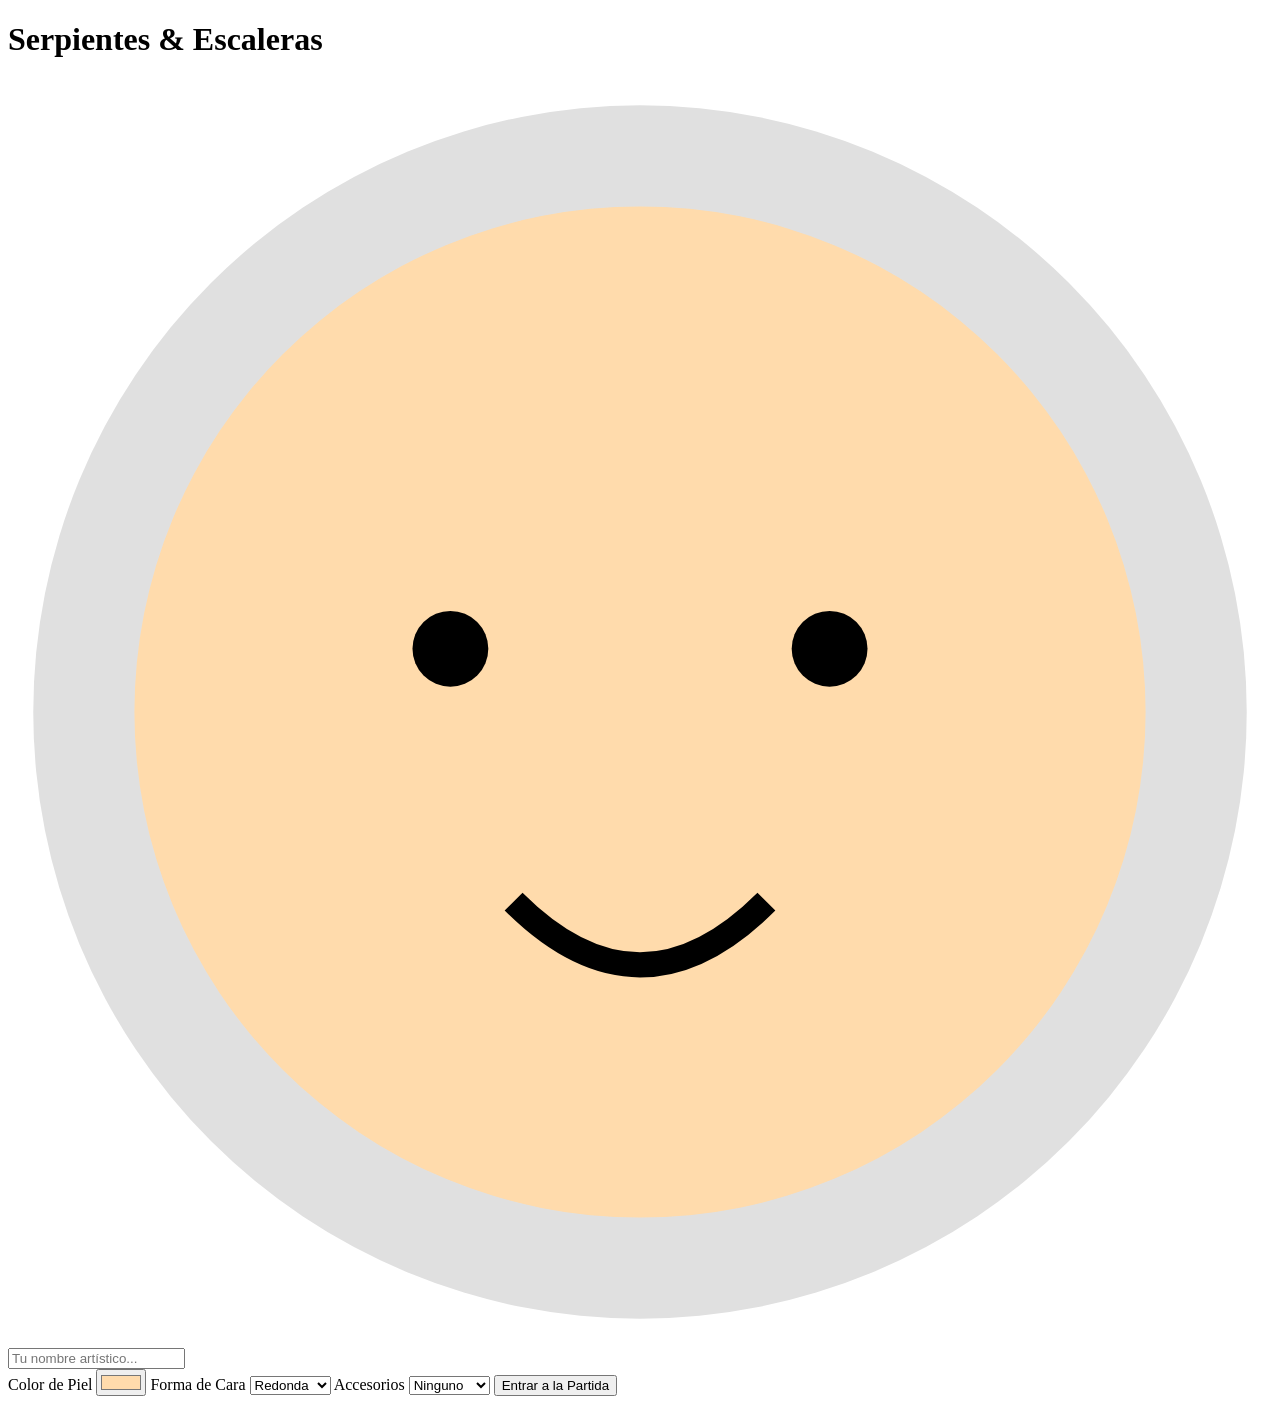
==== static/index.html @ 2a0e3e82 "archivos de frontend, mecánica usada: drag&move" ====
<!DOCTYPE html>
<html lang="es">
<head>
    <meta charset="UTF-8">
    <meta name="viewport" content="width=device-width, initial-scale=1.0">
    <title>Snakes & Ladders - Lobby</title>
    <link rel="stylesheet" href="css/style.css">
</head>
<body>
    <div class="lobby-container">
        <h1>Serpientes & Escaleras</h1>

        <div class="setup-grid">
            <div class="avatar-preview">
                <div id="avatar-svg-container">
                    </div>
                <input type="text" id="player-name" placeholder="Tu nombre artístico..." maxlength="15">
            </div>

            <div class="controls">
                <label>Color de Piel</label>
                <input type="color" id="skin_color" value="#ffdbac">

                <label>Forma de Cara</label>
                <select id="face_shape">
                    <option value="circle">Redonda</option>
                    <option value="square">Cuadrada</option>
                    <option value="rounded">Suave</option>
                </select>

                <label>Accesorios</label>
                <select id="accessory">
                    <option value="none">Ninguno</option>
                    <option value="glasses">Gafas</option>
                    <option value="hat">Sombrero</option>
                    <option value="crown">Corona</option>
                    <option value="graduation">Grado</option>
                </select>

                <button id="btn-join" class="primary-btn">Entrar a la Partida</button>
            </div>
        </div>
    </div>

    <script src="js/api.js"></script>
    <script src="js/avatar-builder.js"></script>
</body>
</html>
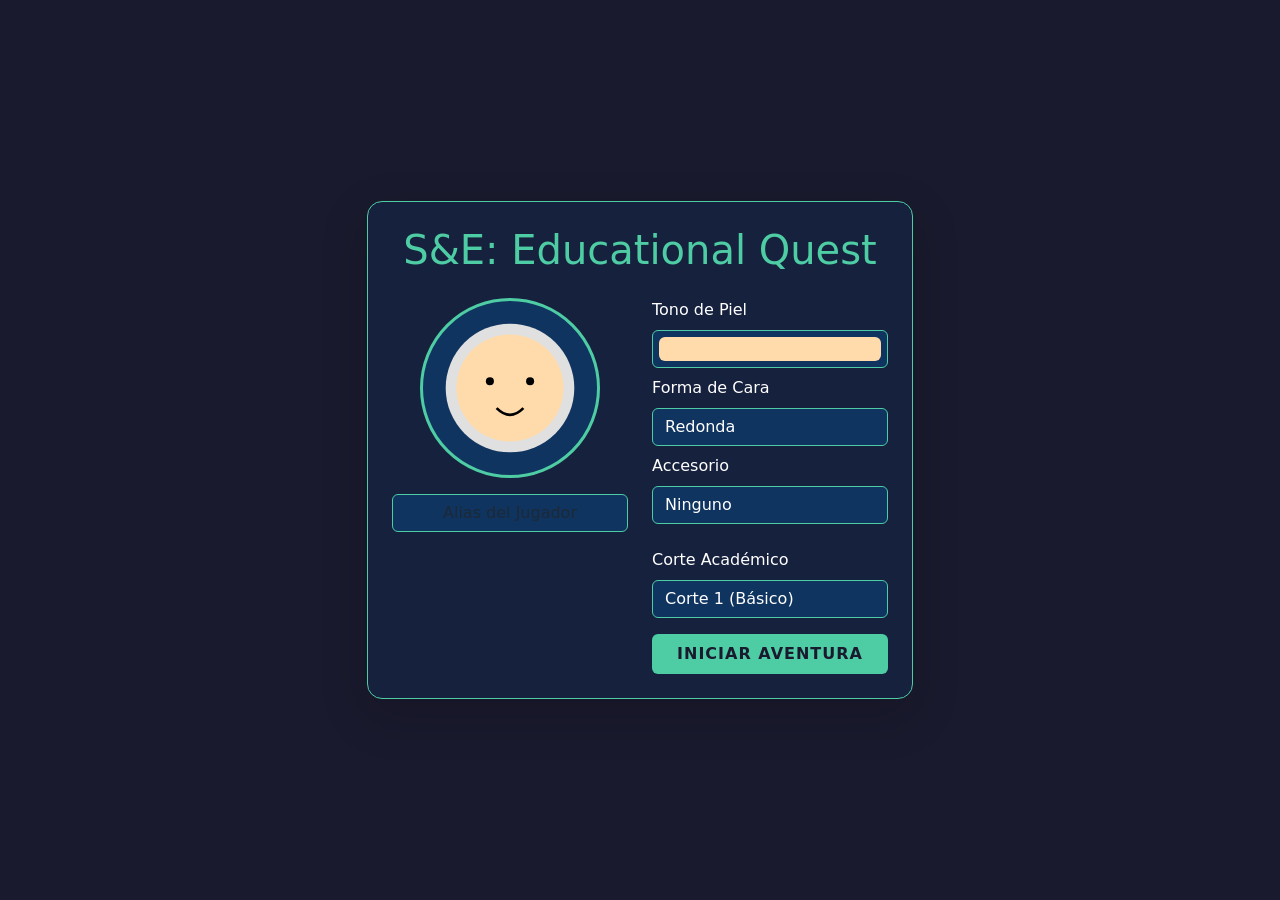
==== commit f731efbb: "htmls modernos" ====
--- a/static/index.html
+++ b/static/index.html
@@ -1,43 +1,66 @@
 <!DOCTYPE html>
 <html lang="es">
+
 <head>
+
     <meta charset="UTF-8">
     <meta name="viewport" content="width=device-width, initial-scale=1.0">
     <title>Snakes & Ladders - Lobby</title>
-    <link rel="stylesheet" href="css/style.css">
+    <link href="https://cdn.jsdelivr.net/npm/bootstrap@5.3.0/dist/css/bootstrap.min.css" rel="stylesheet">
+    <style>
+        body { background: #1a1a2e; color: #fff; min-height: 100vh; display: flex; align-items: center; }
+        .card { background: #16213e; border: 1px solid #4ecca3; border-radius: 15px; color: white; }
+        #avatar-svg-container { background: #0f3460; border-radius: 50%; padding: 20px; border: 3px solid #4ecca3; width: 180px; height: 180px; margin: 0 auto; }
+        .form-control, .form-select { background: #0f3460; border: 1px solid #4ecca3; color: #fff; }
+        .form-control:focus, .form-select:focus { background: #16213e; color: #fff; border-color: #4ecca3; box-shadow: 0 0 10px #4ecca3; }
+        .btn-gaming { background: #4ecca3; color: #1a1a2e; font-weight: bold; border: none; text-transform: uppercase; letter-spacing: 1px; }
+        .btn-gaming:hover { background: #45b393; color: #fff; }
+    </style>
 </head>
 <body>
-    <div class="lobby-container">
-        <h1>Serpientes & Escaleras</h1>
 
-        <div class="setup-grid">
-            <div class="avatar-preview">
-                <div id="avatar-svg-container">
+    <div class="container">
+        <div class="row justify-content-center">
+            <div class="col-md-8 col-lg-6">
+                <div class="card shadow-lg p-4">
+                    <h1 class="text-center mb-4" style="color: #4ecca3;">S&E: Educational Quest</h1>
+
+                    <div class="row g-4">
+                        <div class="col-md-6 text-center">
+                            <div id="avatar-svg-container" class="mb-3 d-flex align-items-center">
+                                </div>
+                            <input type="text" id="player-name" class="form-control text-center" placeholder="Alias del Jugador">
+                        </div>
+
+                        <div class="col-md-6">
+                            <label class="form-label">Tono de Piel</label>
+                            <input type="color" class="form-control form-control-color w-100 mb-2" id="skin_color" value="#ffdbac">
+
+                            <label class="form-label">Forma de Cara</label>
+                            <select id="face_shape" class="form-select mb-2">
+                                <option value="circle">Redonda</option>
+                                <option value="square">Cuadrada</option>
+                                <option value="rounded">Suave</option>
+                            </select>
+
+                            <label class="form-label">Accesorio</label>
+                            <select id="accessory" class="form-select mb-4">
+                                <option value="none">Ninguno</option>
+                                <option value="glasses">Gafas Pro</option>
+                                <option value="hat">Sombrero</option>
+                                <option value="crown">Corona</option>
+                                <option value="graduation">Grado</option>
+                            </select>
+                            <label class="form-label">Corte Académico</label>
+                            <select id="academic_cut" class="form-select mb-3">
+                                <option value="1">Corte 1 (Básico)</option>
+                                <option value="2">Corte 2 (Intermedio)</option>
+                                <option value="3">Corte 3 (Avanzado)</option>
+                            </select>
+                            <button id="btn-join" class="btn btn-gaming w-100 py-2">Iniciar Aventura</button>
+                        </div>
                     </div>
-                <input type="text" id="player-name" placeholder="Tu nombre artístico..." maxlength="15">
-            </div>
-
-            <div class="controls">
-                <label>Color de Piel</label>
-                <input type="color" id="skin_color" value="#ffdbac">
-
-                <label>Forma de Cara</label>
-                <select id="face_shape">
-                    <option value="circle">Redonda</option>
-                    <option value="square">Cuadrada</option>
-                    <option value="rounded">Suave</option>
-                </select>
-
-                <label>Accesorios</label>
-                <select id="accessory">
-                    <option value="none">Ninguno</option>
-                    <option value="glasses">Gafas</option>
-                    <option value="hat">Sombrero</option>
-                    <option value="crown">Corona</option>
-                    <option value="graduation">Grado</option>
-                </select>
-
-                <button id="btn-join" class="primary-btn">Entrar a la Partida</button>
+                </div>
             </div>
         </div>
     </div>
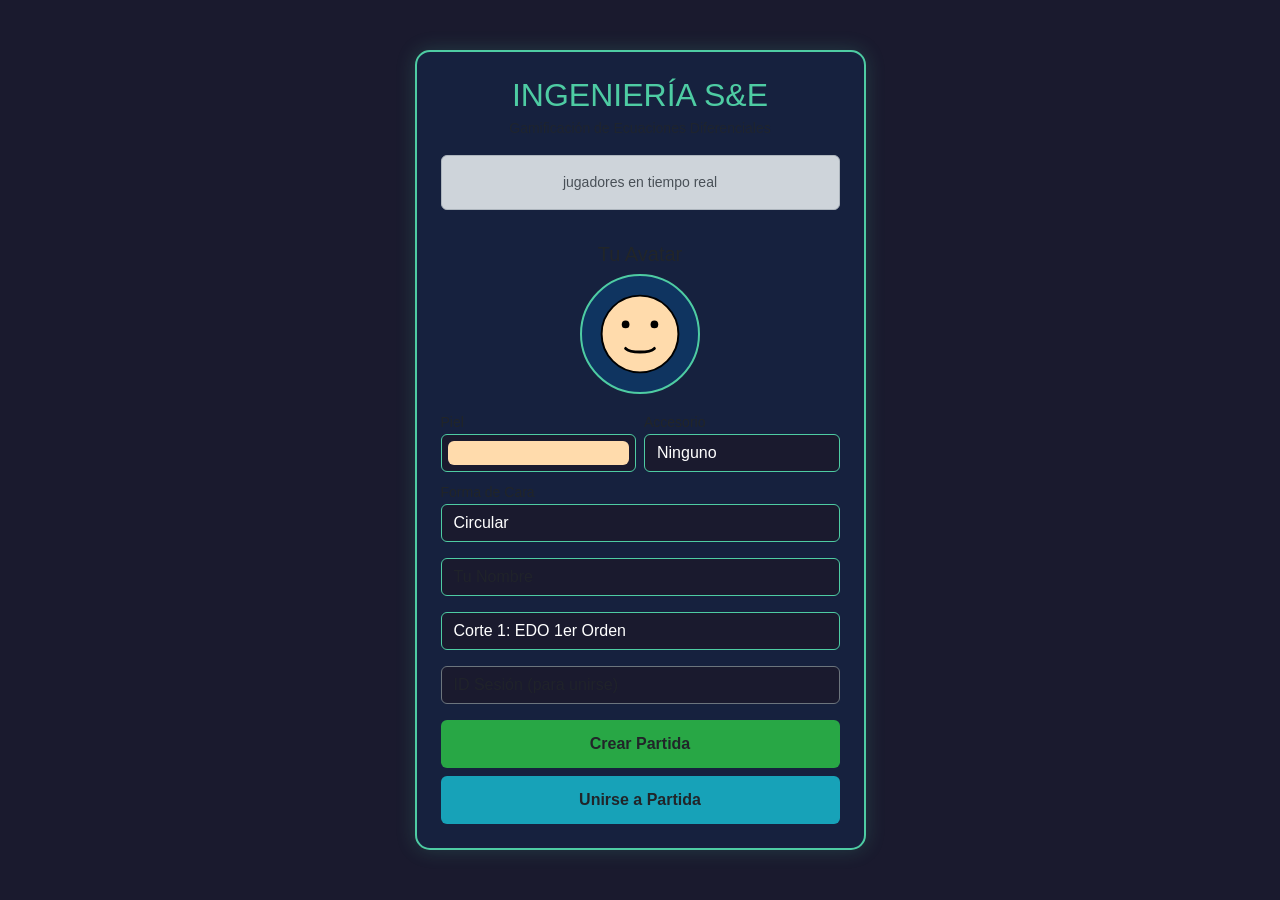
==== commit 8b3f2402: "botones unirse y crear session" ====
--- a/static/index.html
+++ b/static/index.html
@@ -1,71 +1,276 @@
 <!DOCTYPE html>
+
 <html lang="es">
-
 <head>
-
     <meta charset="UTF-8">
-    <meta name="viewport" content="width=device-width, initial-scale=1.0">
-    <title>Snakes & Ladders - Lobby</title>
-    <link href="https://cdn.jsdelivr.net/npm/bootstrap@5.3.0/dist/css/bootstrap.min.css" rel="stylesheet">
-    <style>
-        body { background: #1a1a2e; color: #fff; min-height: 100vh; display: flex; align-items: center; }
-        .card { background: #16213e; border: 1px solid #4ecca3; border-radius: 15px; color: white; }
-        #avatar-svg-container { background: #0f3460; border-radius: 50%; padding: 20px; border: 3px solid #4ecca3; width: 180px; height: 180px; margin: 0 auto; }
-        .form-control, .form-select { background: #0f3460; border: 1px solid #4ecca3; color: #fff; }
-        .form-control:focus, .form-select:focus { background: #16213e; color: #fff; border-color: #4ecca3; box-shadow: 0 0 10px #4ecca3; }
-        .btn-gaming { background: #4ecca3; color: #1a1a2e; font-weight: bold; border: none; text-transform: uppercase; letter-spacing: 1px; }
-        .btn-gaming:hover { background: #45b393; color: #fff; }
-    </style>
+    <title>S&E: Ecuaciones Diferenciales - Lobby</title>
+    <meta name="viewport" content="width=device-width, initial-scale=1">
+
+<link href="https://cdn.jsdelivr.net/npm/bootstrap@5.3.0/dist/css/bootstrap.min.css" rel="stylesheet">
+
+<style>
+    body {
+        background: #1a1a2e;
+        color: #fff;
+        font-family: 'Segoe UI', sans-serif;
+        min-height: 100vh;
+        display: flex;
+        align-items: center;
+    }
+
+    .card-custom {
+        background: #16213e;
+        border: 2px solid #4ecca3;
+        border-radius: 15px;
+        box-shadow: 0 0 20px rgba(78, 204, 163, 0.2);
+    }
+
+    #avatar-preview {
+        width: 120px;
+        height: 120px;
+        margin: 0 auto;
+        background: #0f3460;
+        border-radius: 50%;
+        padding: 10px;
+        border: 2px solid #4ecca3;
+        display: flex;
+        align-items: center;
+        justify-content: center;
+    }
+
+    .form-control, .form-select {
+        background: #1a1a2e;
+        border: 1px solid #4ecca3;
+        color: white;
+    }
+
+    .form-control:focus, .form-select:focus {
+        background: #1a1a2e;
+        color: white;
+        border-color: #e94560;
+        box-shadow: none;
+    }
+
+    .btn-custom {
+        font-weight: bold;
+        padding: 12px;
+    }
+
+    .btn-create {
+        background: #28a745;
+        border: none;
+    }
+
+    .btn-join {
+        background: #17a2b8;
+        border: none;
+    }
+
+    .session-box {
+        background: #0f3460;
+        border-radius: 10px;
+        padding: 10px;
+        margin-top: 10px;
+    }
+
+    .copy-btn {
+        cursor: pointer;
+    }
+</style>
+
+
 </head>
+
 <body>
-
-    <div class="container">
-        <div class="row justify-content-center">
-            <div class="col-md-8 col-lg-6">
-                <div class="card shadow-lg p-4">
-                    <h1 class="text-center mb-4" style="color: #4ecca3;">S&E: Educational Quest</h1>
-
-                    <div class="row g-4">
-                        <div class="col-md-6 text-center">
-                            <div id="avatar-svg-container" class="mb-3 d-flex align-items-center">
-                                </div>
-                            <input type="text" id="player-name" class="form-control text-center" placeholder="Alias del Jugador">
-                        </div>
-
-                        <div class="col-md-6">
-                            <label class="form-label">Tono de Piel</label>
-                            <input type="color" class="form-control form-control-color w-100 mb-2" id="skin_color" value="#ffdbac">
-
-                            <label class="form-label">Forma de Cara</label>
-                            <select id="face_shape" class="form-select mb-2">
-                                <option value="circle">Redonda</option>
-                                <option value="square">Cuadrada</option>
-                                <option value="rounded">Suave</option>
-                            </select>
-
-                            <label class="form-label">Accesorio</label>
-                            <select id="accessory" class="form-select mb-4">
-                                <option value="none">Ninguno</option>
-                                <option value="glasses">Gafas Pro</option>
-                                <option value="hat">Sombrero</option>
-                                <option value="crown">Corona</option>
-                                <option value="graduation">Grado</option>
-                            </select>
-                            <label class="form-label">Corte Académico</label>
-                            <select id="academic_cut" class="form-select mb-3">
-                                <option value="1">Corte 1 (Básico)</option>
-                                <option value="2">Corte 2 (Intermedio)</option>
-                                <option value="3">Corte 3 (Avanzado)</option>
-                            </select>
-                            <button id="btn-join" class="btn btn-gaming w-100 py-2">Iniciar Aventura</button>
-                        </div>
-                    </div>
-                </div>
-            </div>
+<div class="container">
+    <div class="row justify-content-center">
+        <div class="col-12 col-md-5">
+
+
+        <div class="card card-custom p-4">
+
+            <h2 class="text-center mb-1" style="color:#4ecca3;">INGENIERÍA S&E</h2>
+            <p class="text-center small text-muted mb-3">
+                Gamificación de Ecuaciones Diferenciales
+            </p>
+
+            <div class="alert alert-dark text-center small">
+                jugadores en tiempo real
+            </div>
+
+            <!-- Avatar -->
+            <h5 class="text-center mt-3">Tu Avatar</h5>
+            <div id="avatar-preview" class="mb-3">
+                <div id="avatar-svg-container"></div>
+            </div>
+
+            <!-- Config -->
+            <div class="row g-2 mb-3">
+                <div class="col-6">
+                    <label class="small">Piel</label>
+                    <input type="color" id="skin_color" class="form-control form-control-color w-100" value="#ffdbac">
+                </div>
+                <div class="col-6">
+                    <label class="small">Accesorio</label>
+                    <select id="accessory" class="form-select small">
+                        <option value="none">Ninguno</option>
+                        <option value="glasses">Gafas</option>
+                        <option value="hat">Gorra</option>
+                        <option value="crown">Corona</option>
+                        <option value="graduation">Birrete</option>
+                    </select>
+                </div>
+
+                <div class="col-12">
+                    <label class="small">Forma de Cara</label>
+                    <select id="face_shape" class="form-select">
+                        <option value="circle">Circular</option>
+                        <option value="square">Cuadrada</option>
+                        <option value="rounded">Redondeada</option>
+                    </select>
+                </div>
+            </div>
+
+            <!-- Datos -->
+            <div class="mb-3">
+                <input type="text" id="player-name" maxlength="20" class="form-control custom-placeholder" placeholder="Tu Nombre">
+            </div>
+
+            <div class="mb-3">
+                <select id="academic_cut" class="form-select">
+                    <option value="1">Corte 1: EDO 1er Orden</option>
+                    <option value="2">Corte 2: Orden Superior</option>
+                    <option value="3">Corte 3: Laplace</option>
+                </select>
+            </div>
+
+            <!-- Join -->
+            <div class="mb-3">
+                <input type="text" id="session-id-input" class="form-control border-secondary"
+                       placeholder="ID Sesión (para unirse)">
+            </div>
+
+            <!-- Botones -->
+            <div class="d-grid gap-2">
+                <button id="btn-create" class="btn btn-create btn-custom">
+                    Crear Partida
+                </button>
+
+                <button id="btn-join" class="btn btn-join btn-custom">
+                    Unirse a Partida
+                </button>
+            </div>
+
+            <!-- Session Info -->
+            <div id="session-info" class="text-center mt-3 d-none">
+                <small>ID de sesión:</small>
+                <div class="session-box d-flex justify-content-between align-items-center">
+                    <span id="session-id-display"></span>
+                    <button id="copy-session" class="btn btn-sm btn-outline-light copy-btn">Copiar</button>
+                </div>
+            </div>
+
         </div>
     </div>
-
-    <script src="js/api.js"></script>
-    <script src="js/avatar-builder.js"></script>
+</div>
+
+</div>
+
+<!-- Scripts (orden correcto) -->
+
+<script src="js/avatar-builder.js"></script>
+
+<script src="js/api.js"></script>
+
+<script>
+const nameInput = document.getElementById('player-name');
+const sessionInput = document.getElementById('session-id-input');
+
+const btnCreate = document.getElementById('btn-create');
+const btnJoin = document.getElementById('btn-join');
+
+function setLoading(btn, state, text="Procesando...") {
+    btn.disabled = state;
+    btn.innerText = state ? text : btn.dataset.original;
+}
+
+btnCreate.dataset.original = btnCreate.innerText;
+btnJoin.dataset.original = btnJoin.innerText;
+
+btnCreate.addEventListener('click', async () => {
+    const name = nameInput.value.trim();
+    const cut = document.getElementById('academic_cut').value;
+
+    if (!name) return alert("Ingresa tu nombre");
+
+    setLoading(btnCreate, true);
+
+    try {
+        const session = await api.createSession();
+
+        document.getElementById('session-info').classList.remove('d-none');
+        document.getElementById('session-id-display').innerText = session.session_id;
+
+        const playerData = {
+            player_id: crypto.randomUUID(),
+            session_id: session.session_id,
+            name,
+            order: 1,
+            avatar: avatarConfig,
+            position: 1,
+            is_active: true
+        };
+
+        sessionStorage.setItem('current_player', JSON.stringify(playerData));
+        await api.joinGame(session.session_id, playerData);
+
+        window.location.href = `game.html?session=${session.session_id}&cut=${cut}`;
+
+    } catch (e) {
+        alert("Error creando sesión");
+    }
+
+    setLoading(btnCreate, false);
+});
+
+btnJoin.addEventListener('click', async () => {
+    const name = nameInput.value.trim();
+    const sessionId = sessionInput.value.trim();
+    const cut = document.getElementById('academic_cut').value;
+
+    if (!name || !sessionId) return alert("Nombre e ID requeridos");
+
+    setLoading(btnJoin, true);
+
+    try {
+        const playerData = {
+            player_id: crypto.randomUUID(),
+            session_id: sessionId,
+            name,
+            order: 2,
+            avatar: avatarConfig,
+            position: 1,
+            is_active: true
+        };
+
+        sessionStorage.setItem('current_player', JSON.stringify(playerData));
+        await api.joinGame(sessionId, playerData);
+
+        window.location.href = `game.html?session=${sessionId}&cut=${cut}`;
+
+    } catch (e) {
+        alert("Error al unirse");
+    }
+
+    setLoading(btnJoin, false);
+});
+
+document.getElementById('copy-session').addEventListener('click', () => {
+    const text = document.getElementById('session-id-display').innerText;
+    navigator.clipboard.writeText(text);
+    alert("ID copiado");
+});
+</script>
+
 </body>
-</html>+</html>
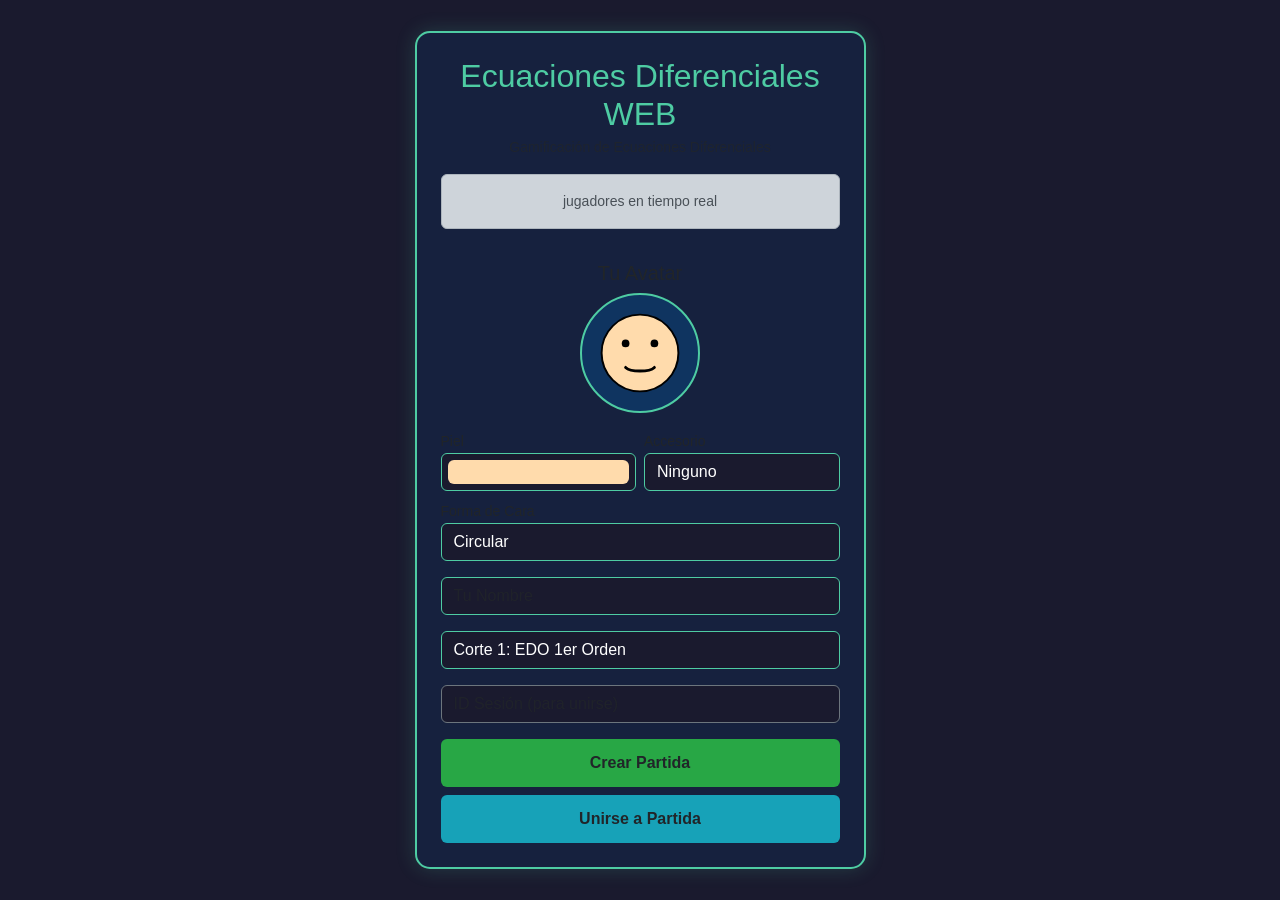
==== commit 629df6f8: "cambiar nombre de web" ====
--- a/static/index.html
+++ b/static/index.html
@@ -3,7 +3,7 @@
 <html lang="es">
 <head>
     <meta charset="UTF-8">
-    <title>S&E: Ecuaciones Diferenciales - Lobby</title>
+    <title>Ecuaciones Diferenciales - Lobby</title>
     <meta name="viewport" content="width=device-width, initial-scale=1">
 
 <link href="https://cdn.jsdelivr.net/npm/bootstrap@5.3.0/dist/css/bootstrap.min.css" rel="stylesheet">
@@ -89,7 +89,7 @@
 
         <div class="card card-custom p-4">
 
-            <h2 class="text-center mb-1" style="color:#4ecca3;">INGENIERÍA S&E</h2>
+            <h2 class="text-center mb-1" style="color:#4ecca3;">Ecuaciones Diferenciales WEB</h2>
             <p class="text-center small text-muted mb-3">
                 Gamificación de Ecuaciones Diferenciales
             </p>
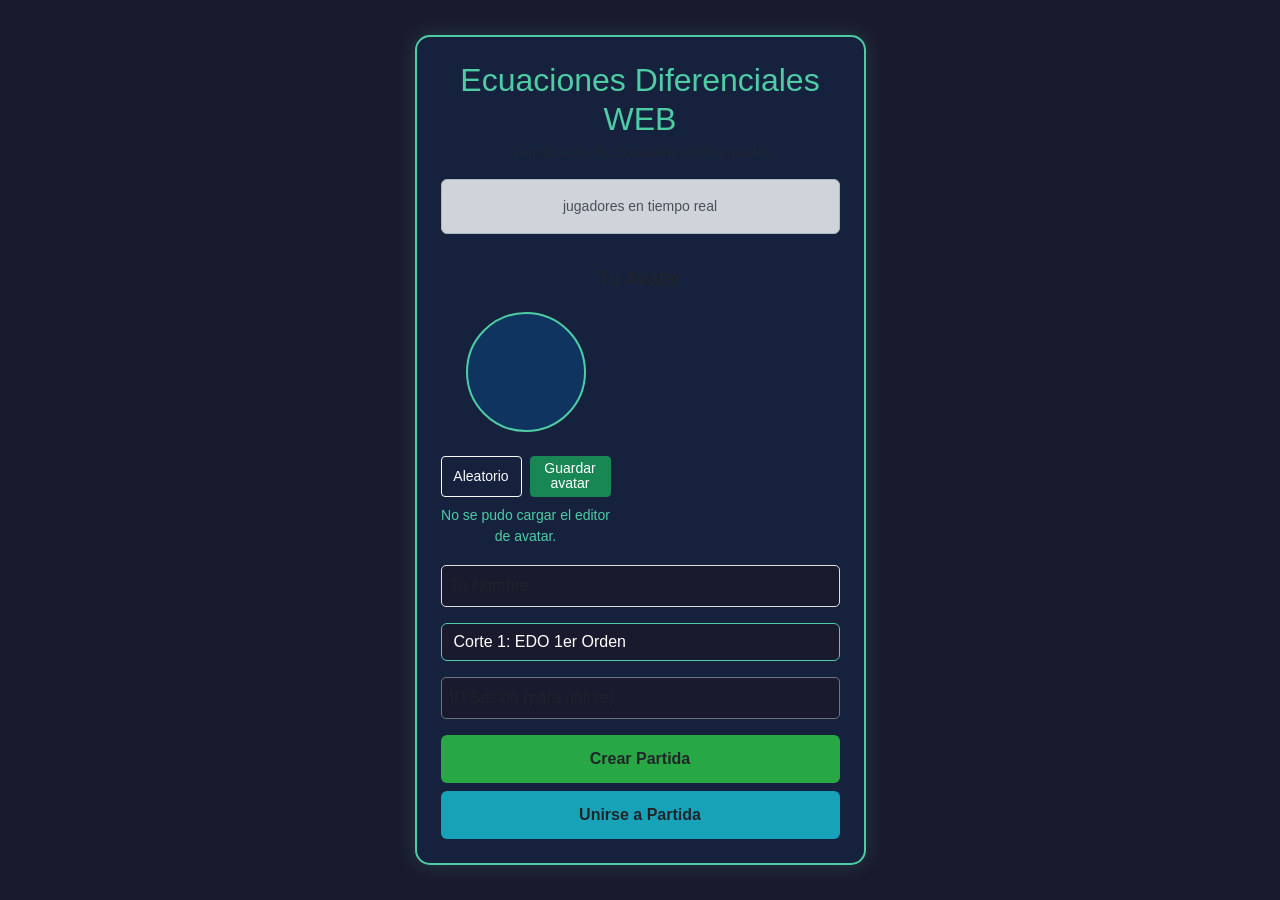
==== commit c4d2985a: "Mejora del sistema de selección de avatares con personalización" ====
--- a/static/index.html
+++ b/static/index.html
@@ -7,6 +7,7 @@
     <meta name="viewport" content="width=device-width, initial-scale=1">
 
 <link href="https://cdn.jsdelivr.net/npm/bootstrap@5.3.0/dist/css/bootstrap.min.css" rel="stylesheet">
+<link href="css/style.css" rel="stylesheet">
 
 <style>
     body {
@@ -100,12 +101,24 @@
 
             <!-- Avatar -->
             <h5 class="text-center mt-3">Tu Avatar</h5>
-            <div id="avatar-preview" class="mb-3">
-                <div id="avatar-svg-container"></div>
+            <div id="avatar-editor" class="avatar-editor">
+                <div class="avatar-preview-panel">
+                    <div id="avatar-preview" class="mb-3">
+                        <div id="avatar-svg-container"></div>
+                    </div>
+                    <div class="avatar-action-row">
+                        <button id="btn-random-avatar" type="button" class="btn btn-outline-light btn-sm">Aleatorio</button>
+                        <button id="btn-save-avatar" type="button" class="btn btn-success btn-sm">Guardar avatar</button>
+                    </div>
+                    <small id="avatar-save-status" class="avatar-save-status"></small>
+                </div>
+                <div class="avatar-options-panel">
+                    <div id="avatar-categories"></div>
+                </div>
             </div>
 
             <!-- Config -->
-            <div class="row g-2 mb-3">
+            <div class="row g-2 mb-3 d-none" aria-hidden="true">
                 <div class="col-6">
                     <label class="small">Piel</label>
                     <input type="color" id="skin_color" class="form-control form-control-color w-100" value="#ffdbac">
@@ -178,7 +191,7 @@
 
 <!-- Scripts (orden correcto) -->
 
-<script src="js/avatar-builder.js"></script>
+<script src="js/avatar-builder.js?v=avatar-colors-2"></script>
 
 <script src="js/api.js"></script>
 
@@ -217,6 +230,7 @@
             name,
             order: 1,
             avatar: avatarConfig,
+            avatar_data: avatarConfig,
             position: 1,
             is_active: true
         };
@@ -249,6 +263,7 @@
             name,
             order: 2,
             avatar: avatarConfig,
+            avatar_data: avatarConfig,
             position: 1,
             is_active: true
         };
--- a/static/css/style.css
+++ b/static/css/style.css
@@ -0,0 +1,344 @@
+:root {
+    --primary: #2d3436;
+    --accent: #0984e3;
+    --success: #00b894;
+    --danger: #d63031;
+    --warning: #f1c40f;
+    --bg: #f5f6fa;
+    --cell-size: 60px;
+}
+
+body {
+    font-family: 'Segoe UI', Tahoma, Geneva, Verdana, sans-serif;
+    background-color: var(--bg);
+    margin: 0;
+    display: flex;
+    justify-content: center;
+    align-items: center;
+    min-height: 100vh;
+}
+
+/* --- LOBBY STYLES --- */
+.lobby-container {
+    background: white;
+    padding: 2rem;
+    border-radius: 15px;
+    box-shadow: 0 10px 25px rgba(0,0,0,0.1);
+    text-align: center;
+}
+
+.setup-grid {
+    display: grid;
+    grid-template-columns: 1fr 1fr;
+    gap: 2rem;
+    margin-top: 1.5rem;
+}
+
+#avatar-svg-container {
+    width: 150px;
+    height: 150px;
+    margin: 0 auto;
+    border: 3px solid var(--accent);
+    border-radius: 50%;
+    padding: 10px;
+    background: #fff;
+}
+
+.controls {
+    display: flex;
+    flex-direction: column;
+    text-align: left;
+    gap: 0.8rem;
+}
+
+input[type="text"], select {
+    padding: 8px;
+    border: 1px solid #ddd;
+    border-radius: 5px;
+}
+
+.primary-btn {
+    background: var(--accent);
+    color: white;
+    border: none;
+    padding: 12px;
+    border-radius: 5px;
+    cursor: pointer;
+    font-weight: bold;
+    transition: transform 0.2s;
+}
+
+.primary-btn:hover { transform: scale(1.05); }
+
+/* --- GAME BOARD STYLES --- */
+#game-container {
+    display: flex;
+    gap: 2rem;
+    padding: 20px;
+}
+
+/* En tu bloque de <style> o style.css */
+.board-grid {
+    display: grid;
+    /* Definimos 5 columnas iguales */
+    grid-template-columns: repeat(5, 1fr);
+    /* Definimos 5 filas iguales */
+    grid-template-rows: repeat(5, 1fr);
+    gap: 10px;
+    background: #0f3460;
+    padding: 15px;
+    border-radius: 10px;
+    border: 4px solid #4ecca3;
+    /* Ajustamos el ancho máximo para que sea cuadrado */
+    width: 100%;
+    max-width: 500px;
+    aspect-ratio: 1 / 1; /* Esto obliga a que el contenedor sea cuadrado */
+    margin: 0 auto;
+}
+.cell {
+    background: #16213e;
+    border: 1px solid #1a1a2e;
+    border-radius: 8px;
+    display: flex;
+    justify-content: center;
+    align-items: center;
+    position: relative;
+    /* Eliminamos el width fijo para que el grid lo maneje */
+}
+.cell span { position: absolute; top: 2px; left: 2px; }
+
+/* Tipos de Casillas */
+.snake_head { background: #ffeaa7; border: 2px dashed var(--danger); }
+.ladder_bottom { background: #dff9fb; border: 2px dashed var(--success); }
+.question {
+    background: #a29bfe;
+    cursor: help;
+    animation: pulse 2s infinite;
+}
+
+@keyframes pulse {
+    0% { opacity: 1; }
+    50% { opacity: 0.7; }
+    100% { opacity: 1; }
+}
+
+/* --- TOKEN STYLES --- */
+.player-token {
+    width: 20px;
+    height: 20px;
+    font-size: 8px;
+    border-radius: 50%;
+    cursor: grab;
+    z-index: 10;
+    display: flex;
+    justify-content: center;
+    align-items: center;
+    font-size: 0.6rem;
+    font-weight: bold;
+    box-shadow: 0 4px 8px rgba(0,0,0,0.3);
+    border: 2px solid white;
+}
+
+.player-token:active { cursor: grabbing; }
+
+/* --- MODAL STYLES --- */
+.hidden { display: none !important; }
+
+#question-modal {
+    position: fixed;
+    top: 0; left: 0; width: 100%; height: 100%;
+    background: rgba(0,0,0,0.8);
+    display: flex;
+    justify-content: center;
+    align-items: center;
+    z-index: 100;
+}
+
+.modal-content {
+    background: white;
+    padding: 2rem;
+    border-radius: 10px;
+    max-width: 400px;
+    text-align: center;
+}
+
+#q-options {
+    display: grid;
+    gap: 10px;
+    margin: 1.5rem 0;
+}
+
+#q-options button {
+    padding: 10px;
+    border: 1px solid var(--accent);
+    background: white;
+    border-radius: 5px;
+    cursor: pointer;
+}
+
+#q-options button:hover { background: var(--accent); color: white; }
+
+/* --- AVATAR BUILDER --- */
+.avatar-editor {
+    display: flex;
+    gap: 16px;
+    align-items: stretch;
+    margin: 14px 0 18px;
+}
+
+.avatar-preview-panel,
+.avatar-options-panel {
+    min-width: 0;
+}
+
+.avatar-preview-panel {
+    flex: 0 0 170px;
+    display: flex;
+    flex-direction: column;
+    align-items: center;
+    gap: 8px;
+}
+
+.avatar-options-panel {
+    flex: 1;
+    max-height: 340px;
+    overflow-y: auto;
+    padding-right: 4px;
+}
+
+.avatar-svg {
+    width: 100%;
+    height: 100%;
+    display: block;
+}
+
+#avatar-preview #avatar-svg-container {
+    width: 120px;
+    height: 120px;
+    border: 0;
+    border-radius: 0;
+    padding: 0;
+    background: transparent;
+}
+
+.avatar-action-row {
+    display: flex;
+    gap: 8px;
+    width: 100%;
+}
+
+.avatar-action-row .btn {
+    flex: 1;
+    white-space: normal;
+    line-height: 1.1;
+}
+
+.avatar-save-status {
+    min-height: 18px;
+    color: #4ecca3;
+    text-align: center;
+}
+
+.avatar-category {
+    border: 1px solid rgba(255, 255, 255, 0.14);
+    border-radius: 8px;
+    margin-bottom: 10px;
+    padding: 8px;
+    background: rgba(255, 255, 255, 0.04);
+}
+
+.avatar-tab {
+    width: 100%;
+    border: 0;
+    background: transparent;
+    color: #f4f7fb;
+    font-weight: 700;
+    font-size: 0.88rem;
+    text-align: left;
+    padding: 0 0 8px;
+}
+
+.avatar-part-grid,
+.avatar-color-grid {
+    display: grid;
+    gap: 8px;
+}
+
+.avatar-part-grid {
+    grid-template-columns: repeat(auto-fit, minmax(92px, 1fr));
+}
+
+.avatar-color-grid {
+    grid-template-columns: repeat(auto-fit, minmax(34px, 36px));
+}
+
+.part-option {
+    border: 2px solid rgba(255, 255, 255, 0.16);
+    background: #f8fafc;
+    color: #18202b;
+    border-radius: 8px;
+    min-height: 92px;
+    padding: 6px;
+    display: flex;
+    flex-direction: column;
+    align-items: center;
+    justify-content: space-between;
+    gap: 4px;
+    cursor: pointer;
+    transition: border-color 0.16s ease, transform 0.16s ease, box-shadow 0.16s ease;
+}
+
+.part-option:hover,
+.color-dot:hover {
+    transform: translateY(-1px);
+}
+
+.part-option.selected,
+.color-dot.selected {
+    border-color: #4ecca3;
+    box-shadow: 0 0 0 3px rgba(78, 204, 163, 0.22);
+}
+
+.part-thumb {
+    width: 64px;
+    height: 54px;
+    display: flex;
+    align-items: center;
+    justify-content: center;
+}
+
+.part-thumb svg {
+    width: 100%;
+    height: 100%;
+}
+
+.part-label {
+    font-size: 0.72rem;
+    font-weight: 700;
+    line-height: 1.05;
+    text-align: center;
+    overflow-wrap: anywhere;
+}
+
+.color-dot {
+    width: 34px;
+    height: 34px;
+    border: 2px solid rgba(255, 255, 255, 0.48);
+    border-radius: 50%;
+    cursor: pointer;
+    transition: border-color 0.16s ease, transform 0.16s ease, box-shadow 0.16s ease;
+}
+
+@media (max-width: 760px) {
+    .avatar-editor {
+        flex-direction: column;
+    }
+
+    .avatar-preview-panel {
+        flex-basis: auto;
+    }
+
+    .avatar-options-panel {
+        max-height: none;
+    }
+}
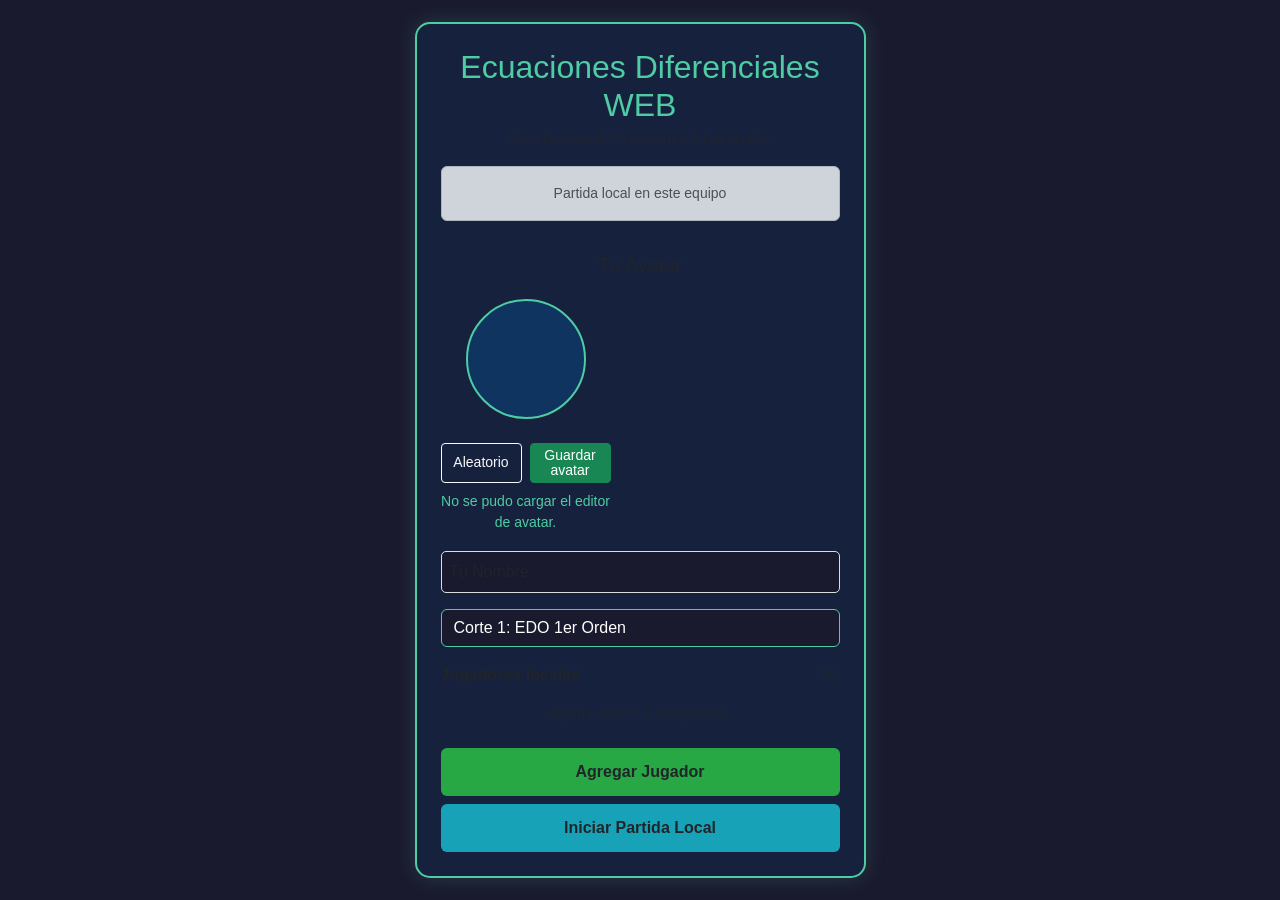
==== commit 569a6a99: "Localize game state and improve answer animations" ====
--- a/static/index.html
+++ b/static/index.html
@@ -67,15 +67,31 @@
         border: none;
     }
 
-    .session-box {
+    .local-player-list {
+        display: grid;
+        gap: 8px;
+    }
+
+    .local-player-row {
+        display: flex;
+        align-items: center;
+        gap: 10px;
         background: #0f3460;
-        border-radius: 10px;
-        padding: 10px;
-        margin-top: 10px;
-    }
-
-    .copy-btn {
-        cursor: pointer;
+        border: 1px solid rgba(78, 204, 163, 0.35);
+        border-radius: 8px;
+        padding: 8px;
+    }
+
+    .local-player-avatar {
+        width: 46px;
+        height: 46px;
+        flex: 0 0 46px;
+    }
+
+    .local-player-avatar svg {
+        width: 100%;
+        height: 100%;
+        display: block;
     }
 </style>
 
@@ -96,7 +112,7 @@
             </p>
 
             <div class="alert alert-dark text-center small">
-                jugadores en tiempo real
+                Partida local en este equipo
             </div>
 
             <!-- Avatar -->
@@ -157,31 +173,26 @@
                 </select>
             </div>
 
-            <!-- Join -->
             <div class="mb-3">
-                <input type="text" id="session-id-input" class="form-control border-secondary"
-                       placeholder="ID Sesión (para unirse)">
+                <div class="d-flex justify-content-between align-items-center mb-2">
+                    <strong>Jugadores locales</strong>
+                    <small id="player-count" class="text-muted">0/4</small>
+                </div>
+                <div id="local-player-list" class="local-player-list"></div>
             </div>
 
             <!-- Botones -->
             <div class="d-grid gap-2">
                 <button id="btn-create" class="btn btn-create btn-custom">
-                    Crear Partida
+                    Agregar Jugador
                 </button>
 
                 <button id="btn-join" class="btn btn-join btn-custom">
-                    Unirse a Partida
+                    Iniciar Partida Local
                 </button>
             </div>
 
-            <!-- Session Info -->
-            <div id="session-info" class="text-center mt-3 d-none">
-                <small>ID de sesión:</small>
-                <div class="session-box d-flex justify-content-between align-items-center">
-                    <span id="session-id-display"></span>
-                    <button id="copy-session" class="btn btn-sm btn-outline-light copy-btn">Copiar</button>
-                </div>
-            </div>
+            <div id="lobby-message" class="alert alert-dark text-center small mt-3 d-none"></div>
 
         </div>
     </div>
@@ -197,94 +208,106 @@
 
 <script>
 const nameInput = document.getElementById('player-name');
-const sessionInput = document.getElementById('session-id-input');
-
 const btnCreate = document.getElementById('btn-create');
 const btnJoin = document.getElementById('btn-join');
+const playerList = document.getElementById('local-player-list');
+const playerCount = document.getElementById('player-count');
+let localPlayers = [];
 
 function setLoading(btn, state, text="Procesando...") {
     btn.disabled = state;
     btn.innerText = state ? text : btn.dataset.original;
 }
 
+function showLobbyMessage(message) {
+    const messageEl = document.getElementById('lobby-message');
+    messageEl.innerText = message;
+    messageEl.classList.remove('d-none');
+    window.setTimeout(() => messageEl.classList.add('d-none'), 2400);
+}
+
 btnCreate.dataset.original = btnCreate.innerText;
 btnJoin.dataset.original = btnJoin.innerText;
 
-btnCreate.addEventListener('click', async () => {
+function renderLocalPlayers() {
+    playerCount.innerText = `${localPlayers.length}/4`;
+    playerList.innerHTML = '';
+
+    if (!localPlayers.length) {
+        playerList.innerHTML = '<div class="text-muted small text-center py-2">Agrega entre 1 y 4 jugadores.</div>';
+        return;
+    }
+
+    localPlayers.forEach((player, index) => {
+        const row = document.createElement('div');
+        row.className = 'local-player-row';
+        row.innerHTML = `
+            <div class="local-player-avatar">${generateAvatarSVG(player.avatar_data || player.avatar)}</div>
+            <div class="flex-grow-1">
+                <strong>${player.name}</strong>
+                <div class="small text-muted">Turno ${index + 1}</div>
+            </div>
+            <button type="button" class="btn btn-sm btn-outline-danger" data-remove-player="${player.player_id}">Quitar</button>
+        `;
+        playerList.appendChild(row);
+    });
+
+    playerList.querySelectorAll('[data-remove-player]').forEach(button => {
+        button.addEventListener('click', () => {
+            localPlayers = localPlayers.filter(player => player.player_id !== button.dataset.removePlayer);
+            localPlayers = localPlayers.map((player, index) => ({ ...player, order: index + 1 }));
+            sessionStorage.setItem('current_player', JSON.stringify(localPlayers[0] || null));
+            renderLocalPlayers();
+        });
+    });
+}
+
+btnCreate.addEventListener('click', () => {
     const name = nameInput.value.trim();
+
+    if (!name) return showLobbyMessage("Ingresa el nombre del jugador.");
+    if (localPlayers.length >= 4) return showLobbyMessage("La partida local permite hasta 4 jugadores.");
+
+    const playerData = {
+        player_id: crypto.randomUUID(),
+        name,
+        order: localPlayers.length + 1,
+        avatar: { ...avatarConfig },
+        avatar_data: { ...avatarConfig },
+        position: 1,
+        score: 0,
+        is_active: true
+    };
+
+    localPlayers.push(playerData);
+    sessionStorage.setItem('current_player', JSON.stringify(localPlayers[0]));
+    nameInput.value = '';
+    window.avatarBuilder?.randomize();
+    renderLocalPlayers();
+});
+
+btnJoin.addEventListener('click', () => {
     const cut = document.getElementById('academic_cut').value;
 
-    if (!name) return alert("Ingresa tu nombre");
-
-    setLoading(btnCreate, true);
-
-    try {
-        const session = await api.createSession();
-
-        document.getElementById('session-info').classList.remove('d-none');
-        document.getElementById('session-id-display').innerText = session.session_id;
-
-        const playerData = {
-            player_id: crypto.randomUUID(),
-            session_id: session.session_id,
-            name,
-            order: 1,
-            avatar: avatarConfig,
-            avatar_data: avatarConfig,
-            position: 1,
-            is_active: true
-        };
-
-        sessionStorage.setItem('current_player', JSON.stringify(playerData));
-        await api.joinGame(session.session_id, playerData);
-
-        window.location.href = `game.html?session=${session.session_id}&cut=${cut}`;
-
-    } catch (e) {
-        alert("Error creando sesión");
-    }
-
-    setLoading(btnCreate, false);
+    if (!localPlayers.length) return showLobbyMessage("Agrega al menos un jugador.");
+
+    const gameState = {
+        mode: "local",
+        academic_cut: Number(cut),
+        players: localPlayers,
+        current_turn_index: 0,
+        dice_value: null,
+        used_question_ids: [],
+        scored_question_ids: [],
+        status: "playing"
+    };
+
+    localStorage.setItem('local_game_state', JSON.stringify(gameState));
+    sessionStorage.setItem('current_player', JSON.stringify(localPlayers[0]));
+    window.location.href = `game.html?local=1&cut=${cut}`;
 });
 
-btnJoin.addEventListener('click', async () => {
-    const name = nameInput.value.trim();
-    const sessionId = sessionInput.value.trim();
-    const cut = document.getElementById('academic_cut').value;
-
-    if (!name || !sessionId) return alert("Nombre e ID requeridos");
-
-    setLoading(btnJoin, true);
-
-    try {
-        const playerData = {
-            player_id: crypto.randomUUID(),
-            session_id: sessionId,
-            name,
-            order: 2,
-            avatar: avatarConfig,
-            avatar_data: avatarConfig,
-            position: 1,
-            is_active: true
-        };
-
-        sessionStorage.setItem('current_player', JSON.stringify(playerData));
-        await api.joinGame(sessionId, playerData);
-
-        window.location.href = `game.html?session=${sessionId}&cut=${cut}`;
-
-    } catch (e) {
-        alert("Error al unirse");
-    }
-
-    setLoading(btnJoin, false);
-});
-
-document.getElementById('copy-session').addEventListener('click', () => {
-    const text = document.getElementById('session-id-display').innerText;
-    navigator.clipboard.writeText(text);
-    alert("ID copiado");
-});
+renderLocalPlayers();
 </script>
 
 </body>
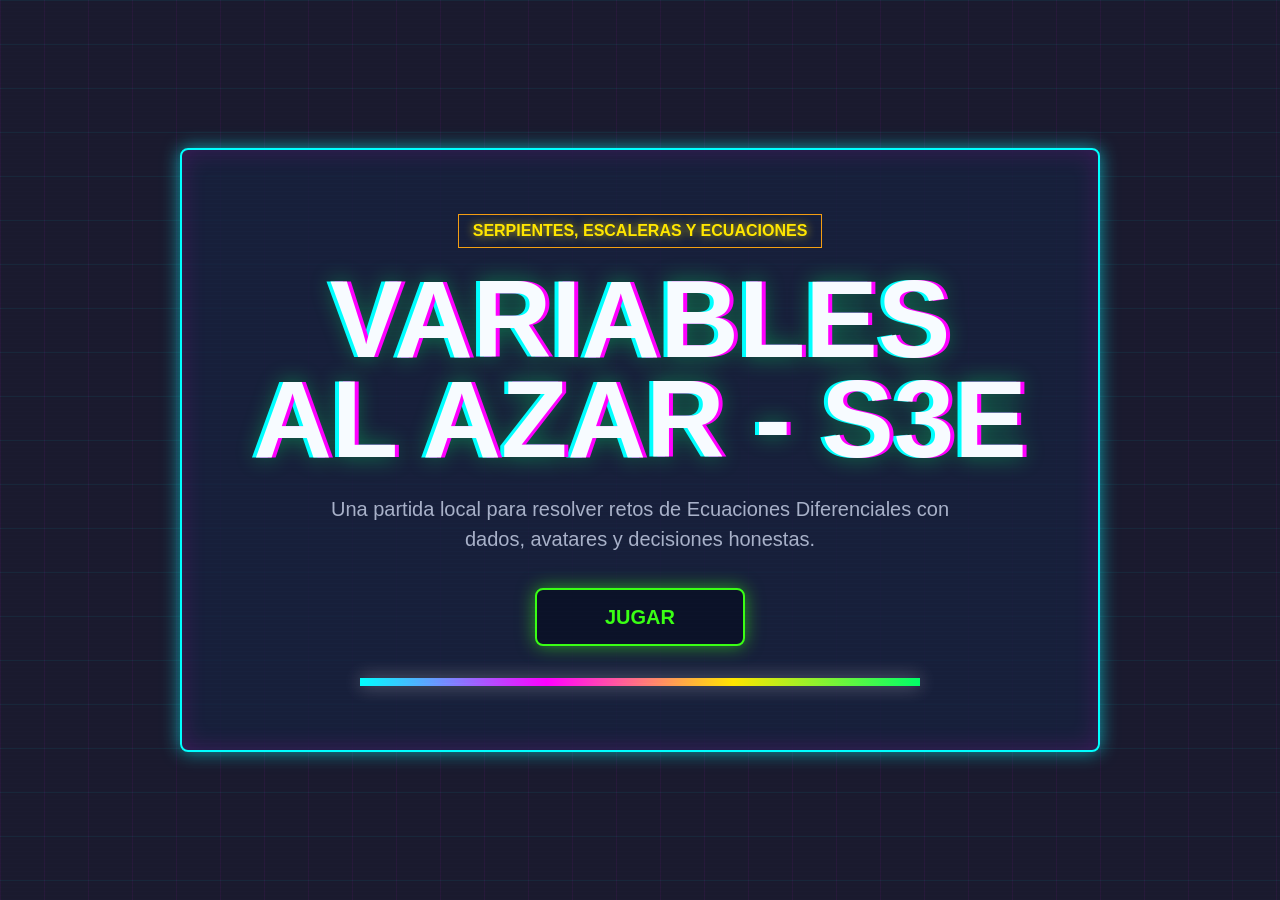
==== commit da9d9082: "Implement local arcade game flow and question validation" ====
--- a/static/index.html
+++ b/static/index.html
@@ -1,314 +1,179 @@
 <!DOCTYPE html>
-
 <html lang="es">
 <head>
     <meta charset="UTF-8">
-    <title>Ecuaciones Diferenciales - Lobby</title>
-    <meta name="viewport" content="width=device-width, initial-scale=1">
+    <meta name="viewport" content="width=device-width, initial-scale=1.0">
+    <title>Variables al azar - S3E</title>
+    <style>
+        :root {
+            --bg: #1A1A2E;
+            --surface: #16213E;
+            --gold: #F39C12;
+            --snake: #00FF66;
+            --cyan: #00FFFF;
+            --magenta: #FF00FF;
+            --yellow: #FFE600;
+            --green: #39FF14;
+            --text: #F7FBFF;
+            --muted: #A7B0C8;
+        }
 
-<link href="https://cdn.jsdelivr.net/npm/bootstrap@5.3.0/dist/css/bootstrap.min.css" rel="stylesheet">
-<link href="css/style.css" rel="stylesheet">
+        * {
+            box-sizing: border-box;
+        }
 
-<style>
-    body {
-        background: #1a1a2e;
-        color: #fff;
-        font-family: 'Segoe UI', sans-serif;
-        min-height: 100vh;
-        display: flex;
-        align-items: center;
-    }
+        body {
+            min-height: 100vh;
+            margin: 0;
+            display: grid;
+            place-items: center;
+            overflow: hidden;
+            background:
+                linear-gradient(rgba(0, 255, 255, 0.06) 1px, transparent 1px),
+                linear-gradient(90deg, rgba(255, 0, 255, 0.05) 1px, transparent 1px),
+                var(--bg);
+            background-size: 44px 44px;
+            color: var(--text);
+            font-family: "Trebuchet MS", Arial, sans-serif;
+        }
 
-    .card-custom {
-        background: #16213e;
-        border: 2px solid #4ecca3;
-        border-radius: 15px;
-        box-shadow: 0 0 20px rgba(78, 204, 163, 0.2);
-    }
+        .scanlines {
+            position: fixed;
+            inset: 0;
+            pointer-events: none;
+            background: repeating-linear-gradient(
+                0deg,
+                rgba(255, 255, 255, 0.04),
+                rgba(255, 255, 255, 0.04) 1px,
+                transparent 1px,
+                transparent 4px
+            );
+            mix-blend-mode: overlay;
+        }
 
-    #avatar-preview {
-        width: 120px;
-        height: 120px;
-        margin: 0 auto;
-        background: #0f3460;
-        border-radius: 50%;
-        padding: 10px;
-        border: 2px solid #4ecca3;
-        display: flex;
-        align-items: center;
-        justify-content: center;
-    }
+        main {
+            width: min(920px, calc(100vw - 32px));
+            padding: clamp(28px, 6vw, 64px);
+            text-align: center;
+            background: rgba(22, 33, 62, 0.78);
+            border: 2px solid var(--cyan);
+            border-radius: 8px;
+            box-shadow:
+                0 0 18px rgba(0, 255, 255, 0.58),
+                inset 0 0 24px rgba(255, 0, 255, 0.16);
+        }
 
-    .form-control, .form-select {
-        background: #1a1a2e;
-        border: 1px solid #4ecca3;
-        color: white;
-    }
+        .badge {
+            display: inline-flex;
+            align-items: center;
+            justify-content: center;
+            min-height: 34px;
+            margin-bottom: 22px;
+            padding: 7px 14px;
+            border: 1px solid var(--gold);
+            color: var(--yellow);
+            text-transform: uppercase;
+            letter-spacing: 0;
+            font-weight: 800;
+            text-shadow: 0 0 10px rgba(255, 230, 0, 0.8);
+        }
 
-    .form-control:focus, .form-select:focus {
-        background: #1a1a2e;
-        color: white;
-        border-color: #e94560;
-        box-shadow: none;
-    }
+        h1 {
+            margin: 0;
+            font-family: Impact, "Arial Black", sans-serif;
+            font-size: clamp(2.5rem, 9vw, 6.8rem);
+            line-height: 0.92;
+            letter-spacing: 0;
+            text-transform: uppercase;
+            color: var(--text);
+            text-shadow:
+                4px 0 0 var(--magenta),
+                -4px 0 0 var(--cyan),
+                0 0 22px rgba(0, 255, 102, 0.42);
+            animation: title-in 900ms cubic-bezier(.2,.9,.2,1) both, glitch 3.2s 1.1s infinite;
+        }
 
-    .btn-custom {
-        font-weight: bold;
-        padding: 12px;
-    }
+        .subtitle {
+            max-width: 620px;
+            margin: 24px auto 34px;
+            color: var(--muted);
+            font-size: clamp(1rem, 2.2vw, 1.25rem);
+            line-height: 1.5;
+        }
 
-    .btn-create {
-        background: #28a745;
-        border: none;
-    }
+        .play-button {
+            display: inline-flex;
+            align-items: center;
+            justify-content: center;
+            min-width: 210px;
+            min-height: 58px;
+            padding: 14px 28px;
+            border: 2px solid var(--green);
+            border-radius: 8px;
+            background: #0B1228;
+            color: var(--green);
+            font-size: 1.25rem;
+            font-weight: 900;
+            text-decoration: none;
+            text-transform: uppercase;
+            box-shadow: 0 0 18px rgba(57, 255, 20, 0.55);
+            transition: transform 180ms ease, background 180ms ease, color 180ms ease;
+        }
 
-    .btn-join {
-        background: #17a2b8;
-        border: none;
-    }
+        .play-button:hover,
+        .play-button:focus-visible {
+            transform: translateY(-2px) scale(1.03);
+            background: var(--green);
+            color: #07111F;
+            outline: none;
+        }
 
-    .local-player-list {
-        display: grid;
-        gap: 8px;
-    }
+        .arcade-track {
+            width: min(560px, 90%);
+            height: 8px;
+            margin: 32px auto 0;
+            background: linear-gradient(90deg, var(--cyan), var(--magenta), var(--yellow), var(--snake));
+            box-shadow: 0 0 18px rgba(255, 255, 255, 0.38);
+            animation: track-pulse 1.4s ease-in-out infinite;
+        }
 
-    .local-player-row {
-        display: flex;
-        align-items: center;
-        gap: 10px;
-        background: #0f3460;
-        border: 1px solid rgba(78, 204, 163, 0.35);
-        border-radius: 8px;
-        padding: 8px;
-    }
+        @keyframes title-in {
+            from {
+                opacity: 0;
+                transform: translateY(32px) scale(0.92);
+                filter: blur(8px);
+            }
+            to {
+                opacity: 1;
+                transform: translateY(0) scale(1);
+                filter: blur(0);
+            }
+        }
 
-    .local-player-avatar {
-        width: 46px;
-        height: 46px;
-        flex: 0 0 46px;
-    }
+        @keyframes glitch {
+            0%, 92%, 100% { transform: translateX(0); }
+            94% { transform: translateX(-3px); }
+            96% { transform: translateX(3px); }
+            98% { transform: translateX(-1px); }
+        }
 
-    .local-player-avatar svg {
-        width: 100%;
-        height: 100%;
-        display: block;
-    }
-</style>
-
-
+        @keyframes track-pulse {
+            0%, 100% { opacity: 0.75; transform: scaleX(0.94); }
+            50% { opacity: 1; transform: scaleX(1); }
+        }
+    </style>
 </head>
-
 <body>
-<div class="container">
-    <div class="row justify-content-center">
-        <div class="col-12 col-md-5">
-
-
-        <div class="card card-custom p-4">
-
-            <h2 class="text-center mb-1" style="color:#4ecca3;">Ecuaciones Diferenciales WEB</h2>
-            <p class="text-center small text-muted mb-3">
-                Gamificación de Ecuaciones Diferenciales
-            </p>
-
-            <div class="alert alert-dark text-center small">
-                Partida local en este equipo
-            </div>
-
-            <!-- Avatar -->
-            <h5 class="text-center mt-3">Tu Avatar</h5>
-            <div id="avatar-editor" class="avatar-editor">
-                <div class="avatar-preview-panel">
-                    <div id="avatar-preview" class="mb-3">
-                        <div id="avatar-svg-container"></div>
-                    </div>
-                    <div class="avatar-action-row">
-                        <button id="btn-random-avatar" type="button" class="btn btn-outline-light btn-sm">Aleatorio</button>
-                        <button id="btn-save-avatar" type="button" class="btn btn-success btn-sm">Guardar avatar</button>
-                    </div>
-                    <small id="avatar-save-status" class="avatar-save-status"></small>
-                </div>
-                <div class="avatar-options-panel">
-                    <div id="avatar-categories"></div>
-                </div>
-            </div>
-
-            <!-- Config -->
-            <div class="row g-2 mb-3 d-none" aria-hidden="true">
-                <div class="col-6">
-                    <label class="small">Piel</label>
-                    <input type="color" id="skin_color" class="form-control form-control-color w-100" value="#ffdbac">
-                </div>
-                <div class="col-6">
-                    <label class="small">Accesorio</label>
-                    <select id="accessory" class="form-select small">
-                        <option value="none">Ninguno</option>
-                        <option value="glasses">Gafas</option>
-                        <option value="hat">Gorra</option>
-                        <option value="crown">Corona</option>
-                        <option value="graduation">Birrete</option>
-                    </select>
-                </div>
-
-                <div class="col-12">
-                    <label class="small">Forma de Cara</label>
-                    <select id="face_shape" class="form-select">
-                        <option value="circle">Circular</option>
-                        <option value="square">Cuadrada</option>
-                        <option value="rounded">Redondeada</option>
-                    </select>
-                </div>
-            </div>
-
-            <!-- Datos -->
-            <div class="mb-3">
-                <input type="text" id="player-name" maxlength="20" class="form-control custom-placeholder" placeholder="Tu Nombre">
-            </div>
-
-            <div class="mb-3">
-                <select id="academic_cut" class="form-select">
-                    <option value="1">Corte 1: EDO 1er Orden</option>
-                    <option value="2">Corte 2: Orden Superior</option>
-                    <option value="3">Corte 3: Laplace</option>
-                </select>
-            </div>
-
-            <div class="mb-3">
-                <div class="d-flex justify-content-between align-items-center mb-2">
-                    <strong>Jugadores locales</strong>
-                    <small id="player-count" class="text-muted">0/4</small>
-                </div>
-                <div id="local-player-list" class="local-player-list"></div>
-            </div>
-
-            <!-- Botones -->
-            <div class="d-grid gap-2">
-                <button id="btn-create" class="btn btn-create btn-custom">
-                    Agregar Jugador
-                </button>
-
-                <button id="btn-join" class="btn btn-join btn-custom">
-                    Iniciar Partida Local
-                </button>
-            </div>
-
-            <div id="lobby-message" class="alert alert-dark text-center small mt-3 d-none"></div>
-
-        </div>
-    </div>
-</div>
-
-</div>
-
-<!-- Scripts (orden correcto) -->
-
-<script src="js/avatar-builder.js?v=avatar-colors-2"></script>
-
-<script src="js/api.js"></script>
-
-<script>
-const nameInput = document.getElementById('player-name');
-const btnCreate = document.getElementById('btn-create');
-const btnJoin = document.getElementById('btn-join');
-const playerList = document.getElementById('local-player-list');
-const playerCount = document.getElementById('player-count');
-let localPlayers = [];
-
-function setLoading(btn, state, text="Procesando...") {
-    btn.disabled = state;
-    btn.innerText = state ? text : btn.dataset.original;
-}
-
-function showLobbyMessage(message) {
-    const messageEl = document.getElementById('lobby-message');
-    messageEl.innerText = message;
-    messageEl.classList.remove('d-none');
-    window.setTimeout(() => messageEl.classList.add('d-none'), 2400);
-}
-
-btnCreate.dataset.original = btnCreate.innerText;
-btnJoin.dataset.original = btnJoin.innerText;
-
-function renderLocalPlayers() {
-    playerCount.innerText = `${localPlayers.length}/4`;
-    playerList.innerHTML = '';
-
-    if (!localPlayers.length) {
-        playerList.innerHTML = '<div class="text-muted small text-center py-2">Agrega entre 1 y 4 jugadores.</div>';
-        return;
-    }
-
-    localPlayers.forEach((player, index) => {
-        const row = document.createElement('div');
-        row.className = 'local-player-row';
-        row.innerHTML = `
-            <div class="local-player-avatar">${generateAvatarSVG(player.avatar_data || player.avatar)}</div>
-            <div class="flex-grow-1">
-                <strong>${player.name}</strong>
-                <div class="small text-muted">Turno ${index + 1}</div>
-            </div>
-            <button type="button" class="btn btn-sm btn-outline-danger" data-remove-player="${player.player_id}">Quitar</button>
-        `;
-        playerList.appendChild(row);
-    });
-
-    playerList.querySelectorAll('[data-remove-player]').forEach(button => {
-        button.addEventListener('click', () => {
-            localPlayers = localPlayers.filter(player => player.player_id !== button.dataset.removePlayer);
-            localPlayers = localPlayers.map((player, index) => ({ ...player, order: index + 1 }));
-            sessionStorage.setItem('current_player', JSON.stringify(localPlayers[0] || null));
-            renderLocalPlayers();
-        });
-    });
-}
-
-btnCreate.addEventListener('click', () => {
-    const name = nameInput.value.trim();
-
-    if (!name) return showLobbyMessage("Ingresa el nombre del jugador.");
-    if (localPlayers.length >= 4) return showLobbyMessage("La partida local permite hasta 4 jugadores.");
-
-    const playerData = {
-        player_id: crypto.randomUUID(),
-        name,
-        order: localPlayers.length + 1,
-        avatar: { ...avatarConfig },
-        avatar_data: { ...avatarConfig },
-        position: 1,
-        score: 0,
-        is_active: true
-    };
-
-    localPlayers.push(playerData);
-    sessionStorage.setItem('current_player', JSON.stringify(localPlayers[0]));
-    nameInput.value = '';
-    window.avatarBuilder?.randomize();
-    renderLocalPlayers();
-});
-
-btnJoin.addEventListener('click', () => {
-    const cut = document.getElementById('academic_cut').value;
-
-    if (!localPlayers.length) return showLobbyMessage("Agrega al menos un jugador.");
-
-    const gameState = {
-        mode: "local",
-        academic_cut: Number(cut),
-        players: localPlayers,
-        current_turn_index: 0,
-        dice_value: null,
-        used_question_ids: [],
-        scored_question_ids: [],
-        status: "playing"
-    };
-
-    localStorage.setItem('local_game_state', JSON.stringify(gameState));
-    sessionStorage.setItem('current_player', JSON.stringify(localPlayers[0]));
-    window.location.href = `game.html?local=1&cut=${cut}`;
-});
-
-renderLocalPlayers();
-</script>
-
+    <div class="scanlines"></div>
+    <main>
+        <div class="badge">Serpientes, escaleras y ecuaciones</div>
+        <h1>Variables al azar - S3E</h1>
+        <p class="subtitle">
+            Una partida local para resolver retos de Ecuaciones Diferenciales con dados,
+            avatares y decisiones honestas.
+        </p>
+        <a class="play-button" href="rules.html">Jugar</a>
+        <div class="arcade-track" aria-hidden="true"></div>
+    </main>
 </body>
 </html>
